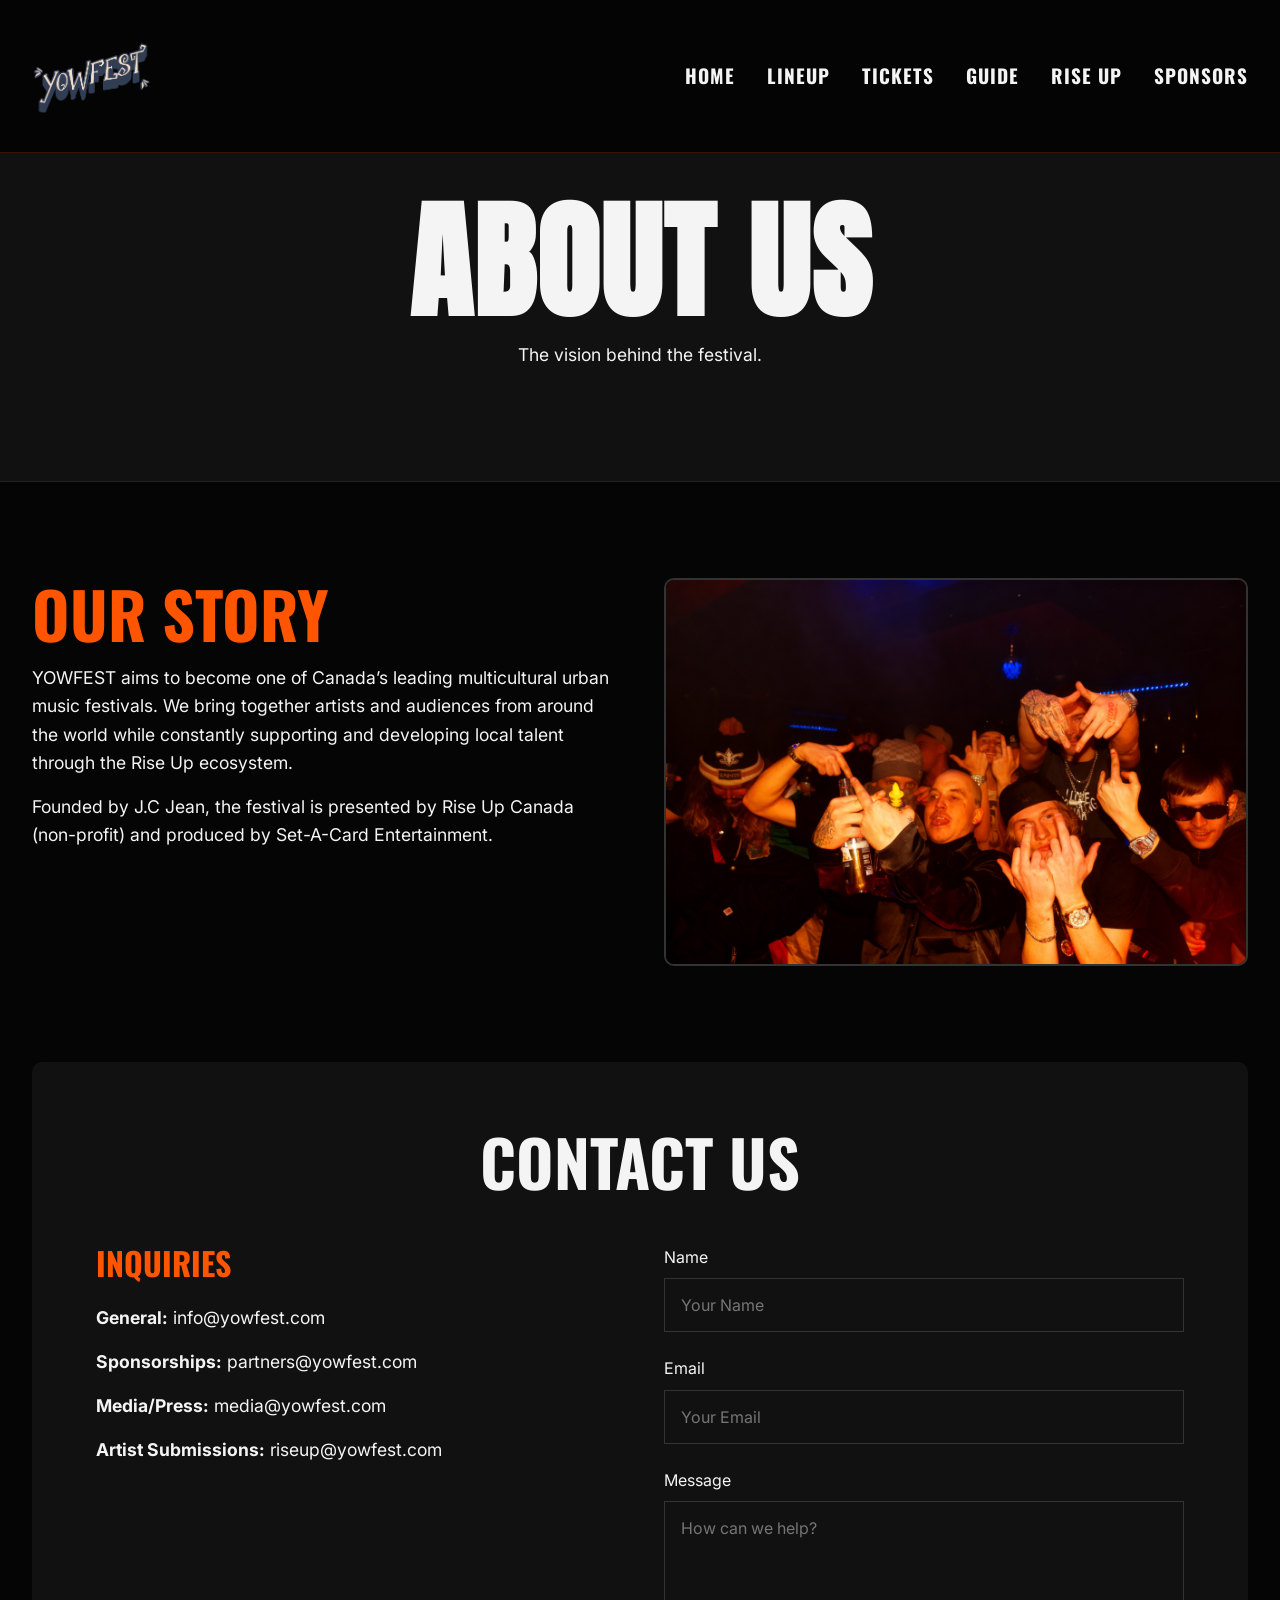
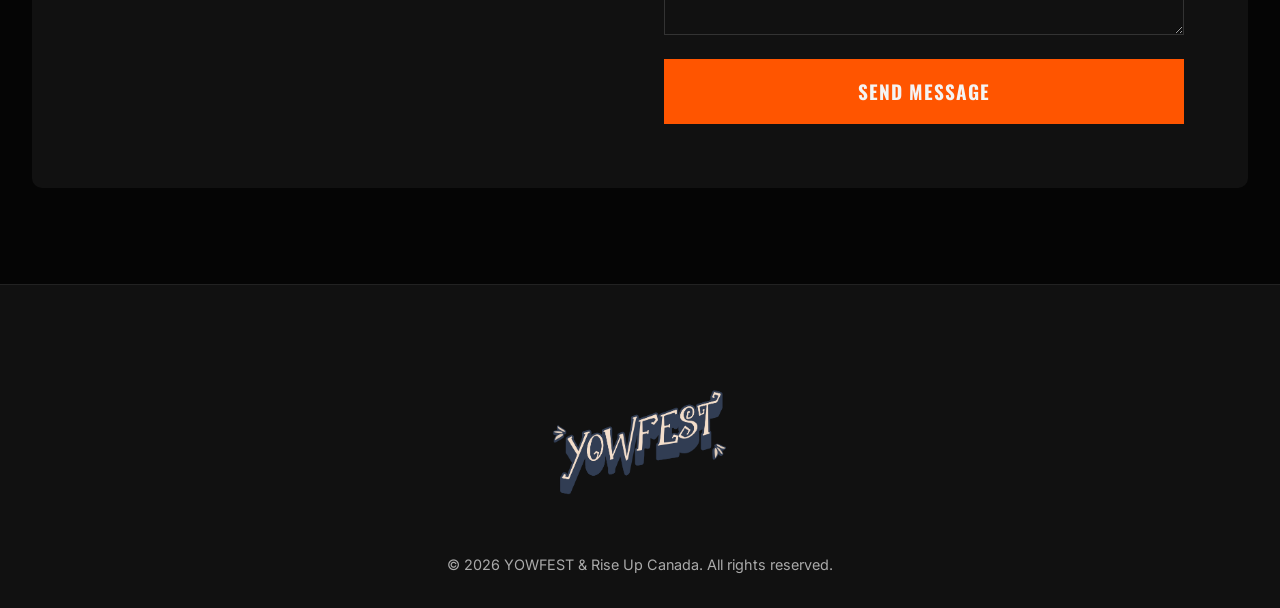
==== about.html @ 02ac7e6c "Initial commit: YOW FEST Website" ====
<!DOCTYPE html>
<html lang="en">
<head>
    <meta charset="UTF-8">
    <meta name="viewport" content="width=device-width, initial-scale=1.0">
    <title>About / Contact | YOW FEST</title>
    <link rel="stylesheet" href="css/styles.css">
    <style>
        .contact-form {
            display: flex;
            flex-direction: column;
            gap: 1.5rem;
        }
        .form-group {
            display: flex;
            flex-direction: column;
            gap: 0.5rem;
        }
        .form-control {
            background: #111;
            border: 1px solid #333;
            color: #fff;
            padding: 1rem;
            font-family: var(--font-body);
            font-size: 1rem;
        }
        .form-control:focus {
            outline: none;
            border-color: var(--color-primary);
        }
    </style>
</head>
<body>

    <nav class="navbar scrolled">
        <div class="navbar-container">
            <a href="index.html" class="logo"><img src="assets/images/logo.png" alt="YOW FEST Logo"></a>
            <button class="nav-toggle">☰</button>
            <div class="nav-links">
                <a href="index.html">Home</a>
                <a href="lineup.html">Lineup</a>
                <a href="tickets.html">Tickets</a>
                <a href="guide.html">Guide</a>
                <a href="riseup.html">Rise Up</a>
                <a href="sponsors.html">Sponsors</a>
            </div>
        </div>
    </nav>

    <header class="page-header">
        <div class="container">
            <h1 class="display">ABOUT US</h1>
            <p>The vision behind the festival.</p>
        </div>
    </header>

    <section class="section">
        <div class="container fade-in">
            <div class="grid-2">
                <div>
                    <h2 style="color: var(--color-primary);">OUR STORY</h2>
                    <p>YOWFEST aims to become one of Canada’s leading multicultural urban music festivals. We bring together artists and audiences from around the world while constantly supporting and developing local talent through the Rise Up ecosystem.</p>
                    <p>Founded by J.C Jean, the festival is presented by Rise Up Canada (non-profit) and produced by Set-A-Card Entertainment.</p>
                </div>
                <div>
                    <img src="assets/images/AIEnhancer_DSC_0022 (2).jpeg" alt="Crowd at YOWFEST" style="border-radius: 10px; border: 2px solid #333;">
                </div>
            </div>

            <div style="margin-top: 6rem; background: var(--color-surface); padding: 4rem; border-radius: 10px;" class="fade-in">
                <h2 style="text-align: center; margin-bottom: 3rem;">CONTACT US</h2>
                <div class="grid-2">
                    <div>
                        <h3 style="margin-bottom: 1.5rem; color: var(--color-primary);">INQUIRIES</h3>
                        <p><strong>General:</strong> info@yowfest.com</p>
                        <p><strong>Sponsorships:</strong> partners@yowfest.com</p>
                        <p><strong>Media/Press:</strong> media@yowfest.com</p>
                        <p><strong>Artist Submissions:</strong> riseup@yowfest.com</p>
                    </div>
                    <div>
                        <form class="contact-form">
                            <div class="form-group">
                                <label>Name</label>
                                <input type="text" class="form-control" placeholder="Your Name">
                            </div>
                            <div class="form-group">
                                <label>Email</label>
                                <input type="email" class="form-control" placeholder="Your Email">
                            </div>
                            <div class="form-group">
                                <label>Message</label>
                                <textarea class="form-control" rows="5" placeholder="How can we help?"></textarea>
                            </div>
                            <button type="button" class="btn" style="width: 100%;">SEND MESSAGE</button>
                        </form>
                    </div>
                </div>
            </div>
        </div>
    </section>

    <!-- Footer -->
    <footer class="footer">
        <div class="container">
            <div class="footer-logo"><img src="assets/images/logo.png" alt="YOW FEST Logo"></div>
            <div class="copyright">
                &copy; 2026 YOWFEST & Rise Up Canada. All rights reserved.
            </div>
        </div>
    </footer>

    <script src="js/main.js"></script>
</body>
</html>
---- css/styles.css ----
@import url('https://fonts.googleapis.com/css2?family=Anton&family=Inter:wght@400;600;900&family=Oswald:wght@500;700&display=swap');

:root {
  --color-bg: #050505;
  --color-surface: #111111;
  --color-primary: #ff5500; /* Intense Orange */
  --color-primary-hover: #e04b00;
  --color-text-main: #f4f4f4;
  --color-text-muted: #aaaaaa;
  
  --font-display: 'Anton', sans-serif;
  --font-heading: 'Oswald', sans-serif;
  --font-body: 'Inter', sans-serif;
}

* {
  box-sizing: border-box;
  margin: 0;
  padding: 0;
}

body {
  background-color: var(--color-bg);
  color: var(--color-text-main);
  font-family: var(--font-body);
  line-height: 1.6;
  overflow-x: hidden;
  -webkit-font-smoothing: antialiased;
}

a {
  color: inherit;
  text-decoration: none;
  transition: color 0.3s ease;
}

ul {
  list-style: none;
}

img, video {
  max-width: 100%;
  display: block;
}

/* Typography Options */
h1, h2, h3, h4, h5, h6 {
  text-transform: uppercase;
  line-height: 1.1;
  margin-bottom: 1rem;
}

h1.display, h2.display {
  font-family: var(--font-display);
  letter-spacing: 2px;
}

h1 { font-size: clamp(3rem, 10vw, 8rem); margin-bottom: 0.5rem; }
h2 { font-family: var(--font-heading); font-size: clamp(2rem, 6vw, 4rem); font-weight: 700; }
h3 { font-family: var(--font-heading); font-size: 2rem; font-weight: 700; color: var(--color-primary); }

p {
  margin-bottom: 1rem;
  font-size: 1.1rem;
}

/* Layout Utilities */
.container {
  max-width: 1400px;
  margin: 0 auto;
  padding: 0 2rem;
}

.section {
  padding: 6rem 0;
}

/* Navbar */
.navbar {
  position: fixed;
  top: 0;
  width: 100%;
  padding: 1.5rem 0;
  z-index: 100;
  display: flex;
  background: transparent;
  transition: background 0.3s ease, padding 0.3s ease;
}

.navbar.scrolled {
  background: rgba(5, 5, 5, 0.95);
  backdrop-filter: blur(10px);
  padding: 1rem 0;
  border-bottom: 1px solid rgba(255, 85, 0, 0.2);
}

.navbar-container {
  display: flex;
  justify-content: space-between;
  align-items: center;
  width: 100%;
  max-width: 1400px;
  margin: 0 auto;
  padding: 0 2rem;
}

.logo {
  display: flex;
  align-items: center;
}

.logo img {
  height: 120px;
  width: auto;
  object-fit: contain;
}

.nav-links {
  display: flex;
  gap: 2rem;
}

.nav-links a {
  font-family: var(--font-heading);
  font-size: 1.2rem;
  font-weight: 700;
  text-transform: uppercase;
  letter-spacing: 1px;
}

.nav-links a:hover,
.nav-links a.active {
  color: var(--color-primary);
}

.nav-toggle {
  display: none;
  font-size: 2rem;
  background: none;
  border: none;
  color: var(--color-text-main);
  cursor: pointer;
}

/* Buttons */
.btn {
  display: inline-block;
  font-family: var(--font-heading);
  font-weight: 700;
  text-transform: uppercase;
  font-size: 1.2rem;
  padding: 1rem 3rem;
  color: var(--color-text-main);
  background: var(--color-primary);
  border: 2px solid var(--color-primary);
  transition: all 0.3s ease;
  cursor: pointer;
  letter-spacing: 1px;
}

.btn:hover {
  background: transparent;
  color: var(--color-primary);
  transform: translateY(-3px);
  box-shadow: 0 10px 20px rgba(255, 85, 0, 0.2);
}

.btn-outline {
  background: transparent;
  border: 2px solid var(--color-text-main);
}

.btn-outline:hover {
  background: var(--color-text-main);
  color: var(--color-bg);
  border-color: var(--color-text-main);
  box-shadow: none;
}

/* Hero Section */
.hero {
  position: relative;
  height: 100vh;
  min-height: 700px;
  display: flex;
  align-items: center;
  justify-content: center;
  text-align: center;
  overflow: hidden;
}

.hero-video {
  position: absolute;
  top: 50%;
  left: 50%;
  min-width: 100%;
  min-height: 100%;
  width: auto;
  height: auto;
  transform: translate(-50%, -50%);
  object-fit: cover;
  z-index: -2;
}

.hero-overlay {
  position: absolute;
  top: 0;
  left: 0;
  width: 100%;
  height: 100%;
  background: linear-gradient(to bottom, rgba(5,5,5,0.4) 0%, rgba(5,5,5,0.8) 100%);
  z-index: -1;
}

.hero-content {
  z-index: 1;
  padding: 0 2rem;
  max-width: 1000px;
}

.hero-date {
  font-family: var(--font-heading);
  font-size: 1.5rem;
  color: var(--color-primary);
  font-weight: 700;
  margin-bottom: 2rem;
  letter-spacing: 2px;
}

.hero-tagline {
  font-size: 1.5rem;
  font-weight: 600;
  margin: 1.5rem 0 3rem;
  text-transform: uppercase;
  letter-spacing: 1px;
}

.hero-actions {
  display: flex;
  gap: 1.5rem;
  justify-content: center;
}

/* Footer */
.footer {
  background: var(--color-surface);
  padding: 4rem 0 2rem;
  border-top: 1px solid #222;
  text-align: center;
}

.footer-logo {
  display: flex;
  justify-content: center;
  align-items: center;
  margin-bottom: 1.5rem;
}

.footer-logo img {
  height: 180px;
  width: auto;
  object-fit: contain;
}

.social-links {
  display: flex;
  justify-content: center;
  gap: 1.5rem;
  margin-bottom: 2rem;
}

.social-links a {
  font-size: 1.5rem;
}

.social-links a:hover {
  color: var(--color-primary);
}

.footer-nav {
  display: flex;
  justify-content: center;
  flex-wrap: wrap;
  gap: 1.5rem;
  margin-bottom: 2rem;
}

.footer-nav a {
  font-family: var(--font-heading);
  text-transform: uppercase;
  font-size: 1rem;
}

.footer-nav a:hover {
  color: var(--color-primary);
}

.copyright {
  color: var(--color-text-muted);
  font-size: 0.9rem;
}

/* Mobile Responsiveness */
@media (max-width: 768px) {
  .nav-links {
    position: fixed;
    top: 0;
    right: -100%;
    width: 100vw;
    height: 100vh;
    background: var(--color-bg);
    flex-direction: column;
    justify-content: center;
    align-items: center;
    transition: right 0.3s ease;
  }
  
  .nav-links.active {
    right: 0;
  }

  .nav-links a {
    font-size: 2rem;
  }

  .nav-toggle {
    display: block;
    z-index: 1000;
  }

  .hero-actions {
    flex-direction: column;
    align-items: center;
  }

  .btn {
    width: 100%;
    max-width: 300px;
  }
}

/* Shared Inner Page Header */
.page-header {
  padding: 12rem 0 6rem;
  background: var(--color-surface);
  text-align: center;
  border-bottom: 1px solid #222;
}

/* Utility Grids */
.grid-2 {
  display: grid;
  grid-template-columns: 1fr 1fr;
  gap: 3rem;
}
.grid-3 {
  display: grid;
  grid-template-columns: repeat(3, 1fr);
  gap: 2rem;
}

@media (max-width: 900px) {
  .grid-2, .grid-3 {
    grid-template-columns: 1fr;
  }
}

/* Animations */
.fade-in {
  opacity: 0;
  transform: translateY(30px);
  transition: opacity 0.6s ease, transform 0.6s ease;
}

.fade-in.visible {
  opacity: 1;
  transform: translateY(0);
}
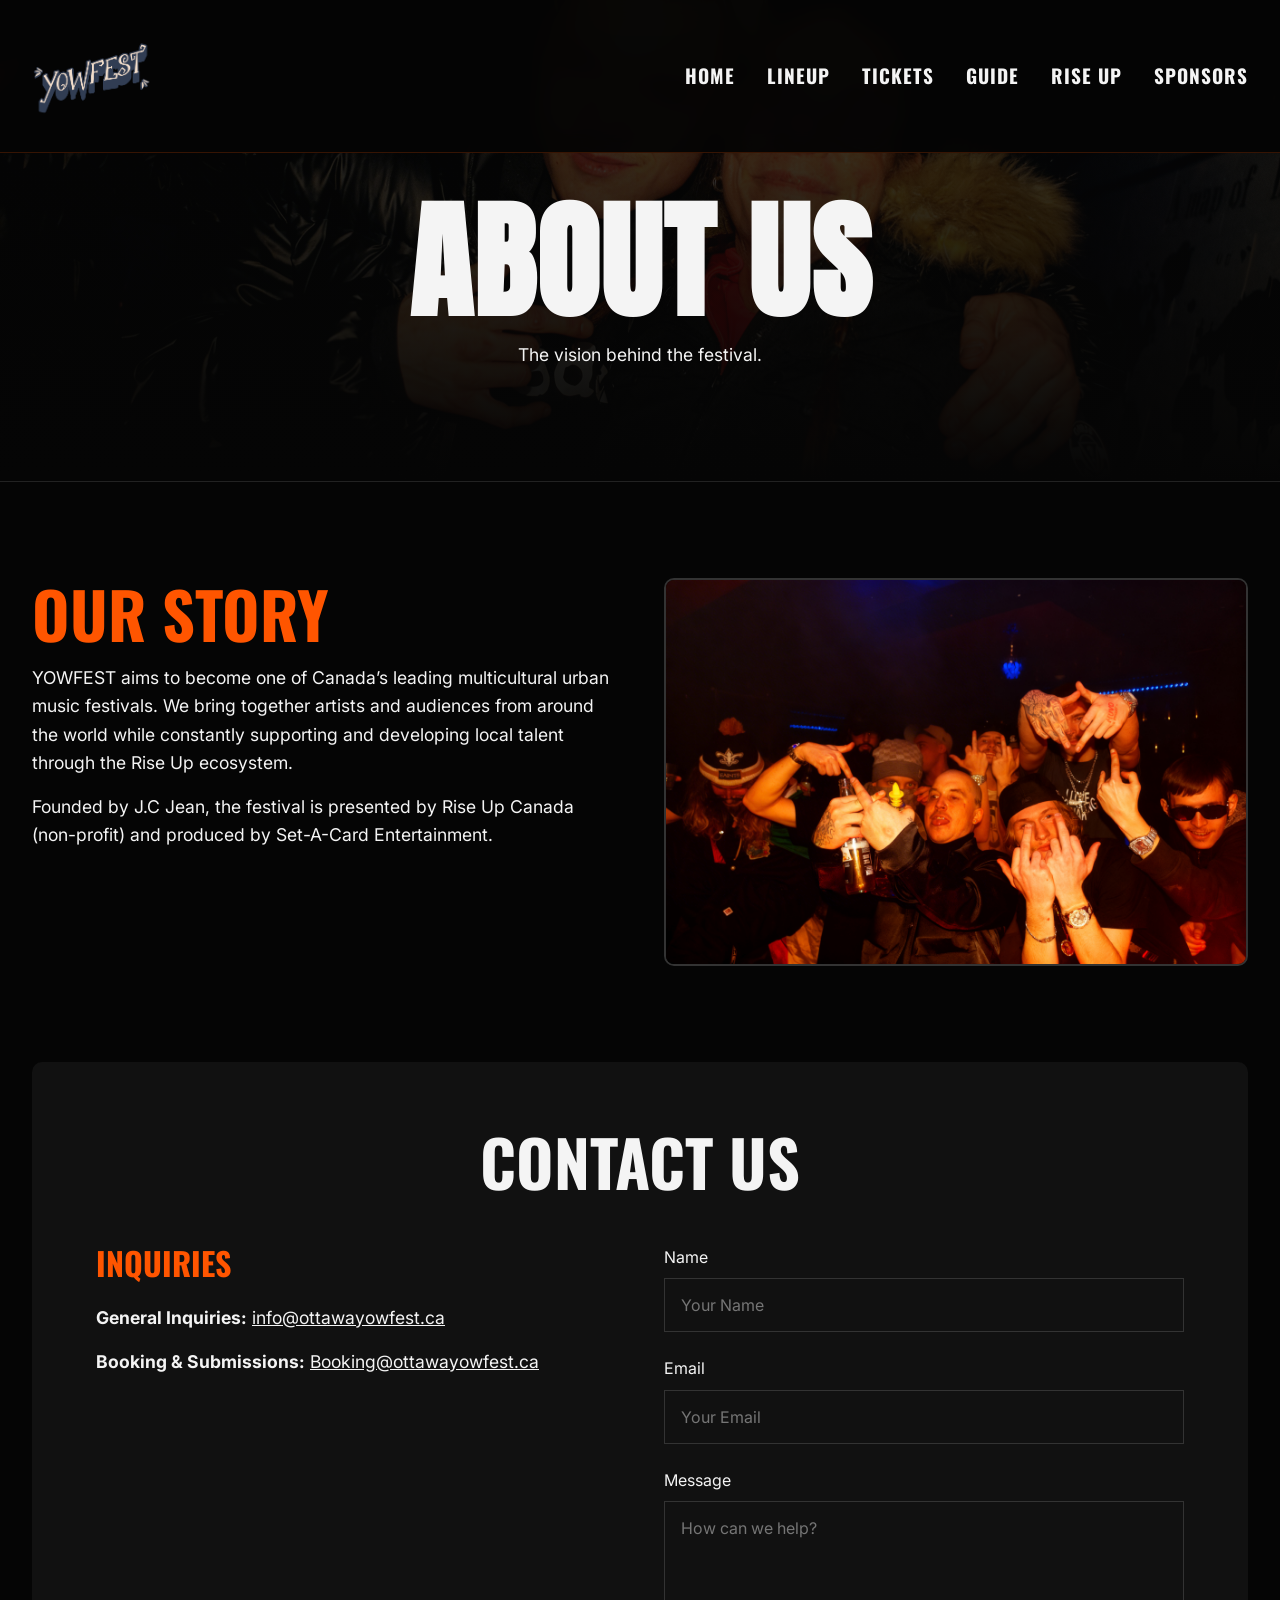
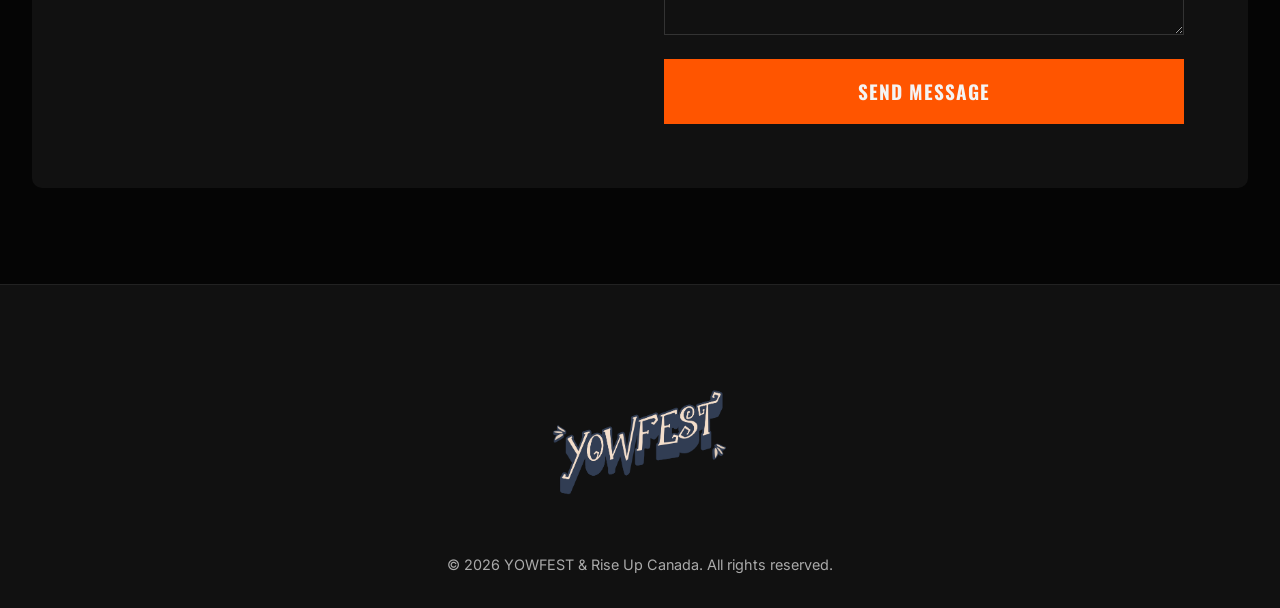
==== commit 24f6bdd8: "Update contact emails on about page" ====
--- a/about.html
+++ b/about.html
@@ -72,10 +72,8 @@
                 <div class="grid-2">
                     <div>
                         <h3 style="margin-bottom: 1.5rem; color: var(--color-primary);">INQUIRIES</h3>
-                        <p><strong>General:</strong> info@yowfest.com</p>
-                        <p><strong>Sponsorships:</strong> partners@yowfest.com</p>
-                        <p><strong>Media/Press:</strong> media@yowfest.com</p>
-                        <p><strong>Artist Submissions:</strong> riseup@yowfest.com</p>
+                        <p><strong>General Inquiries:</strong> <a href="mailto:info@ottawayowfest.ca" style="color: var(--color-text-main); text-decoration: underline;">info@ottawayowfest.ca</a></p>
+                        <p><strong>Booking & Submissions:</strong> <a href="mailto:Booking@ottawayowfest.ca" style="color: var(--color-text-main); text-decoration: underline;">Booking@ottawayowfest.ca</a></p>
                     </div>
                     <div>
                         <form class="contact-form">
--- a/css/styles.css
+++ b/css/styles.css
@@ -24,7 +24,6 @@
   color: var(--color-text-main);
   font-family: var(--font-body);
   line-height: 1.6;
-  overflow-x: hidden;
   -webkit-font-smoothing: antialiased;
 }
 
@@ -342,7 +341,7 @@
 /* Shared Inner Page Header */
 .page-header {
   padding: 12rem 0 6rem;
-  background: var(--color-surface);
+  background: linear-gradient(rgba(5,5,5,0.7), rgba(5,5,5,1)), url('../assets/images/header-bg.jpeg') center/cover no-repeat;
   text-align: center;
   border-bottom: 1px solid #222;
 }
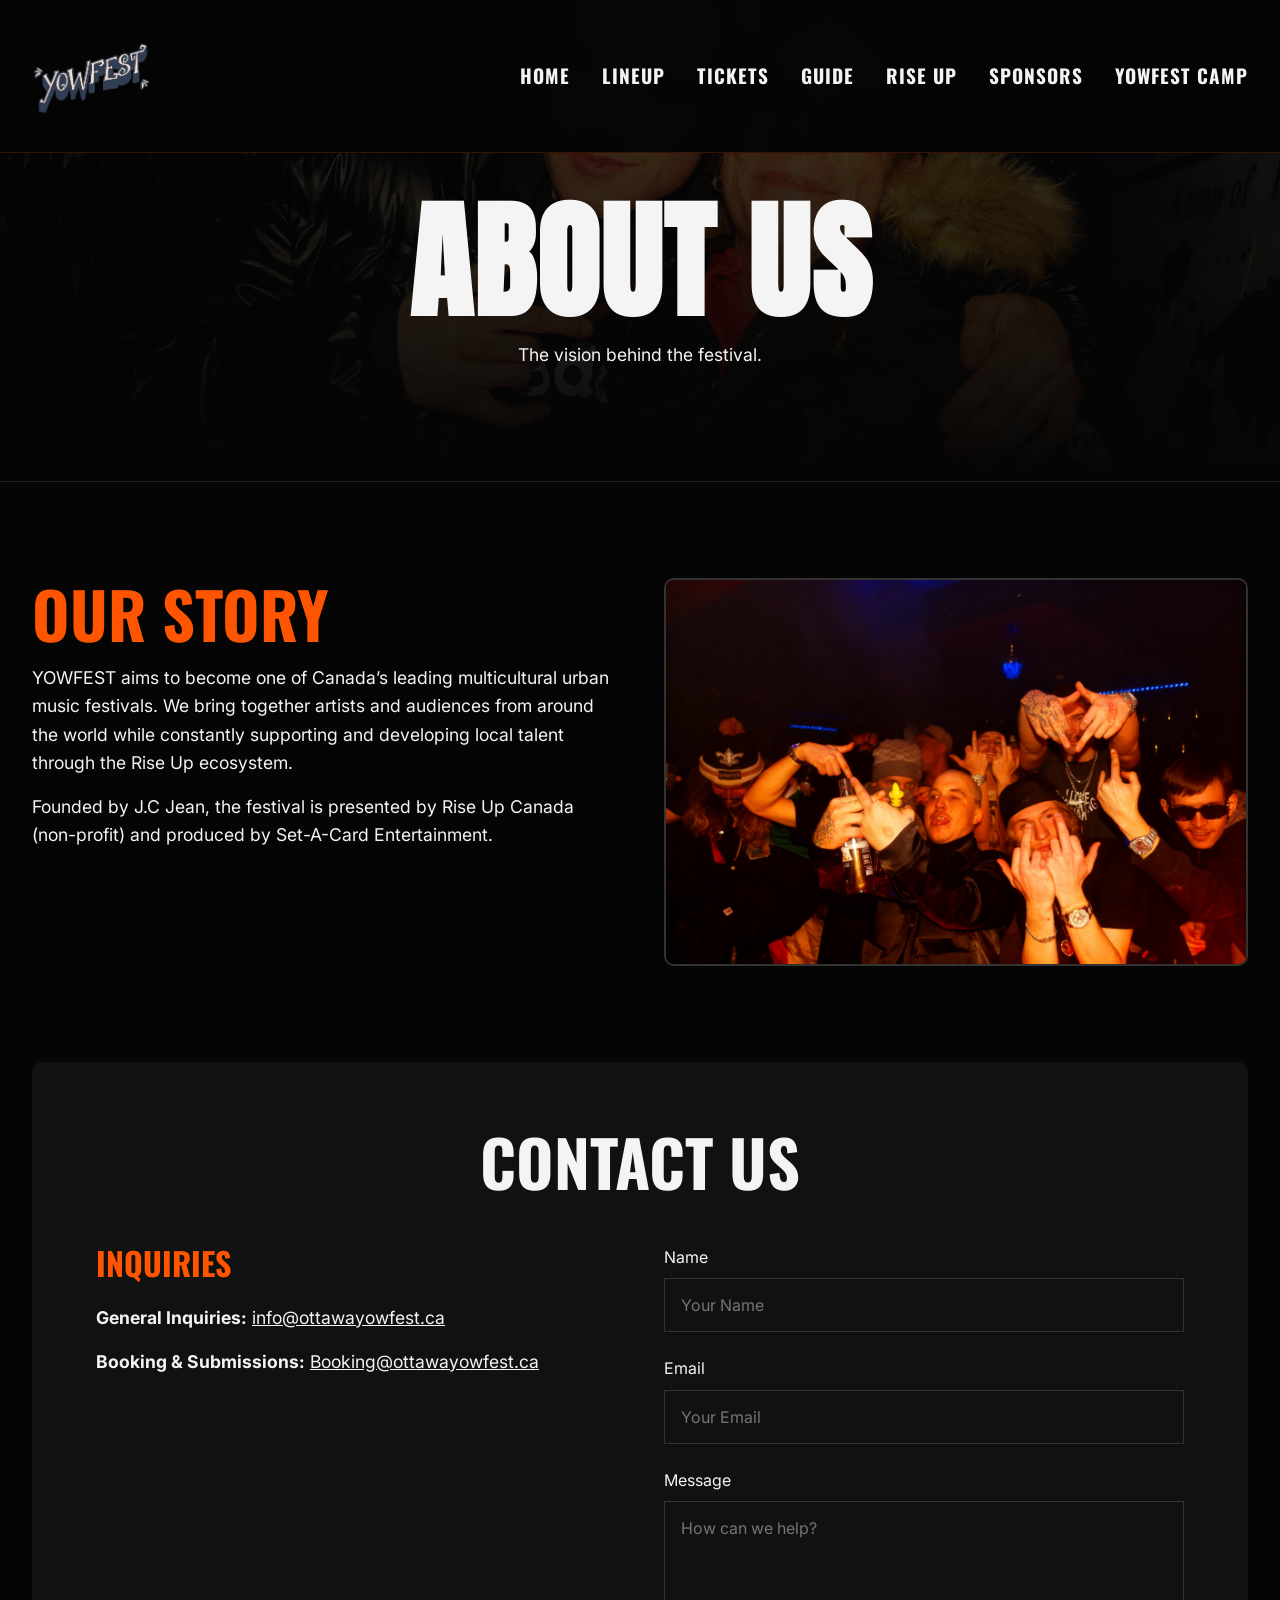
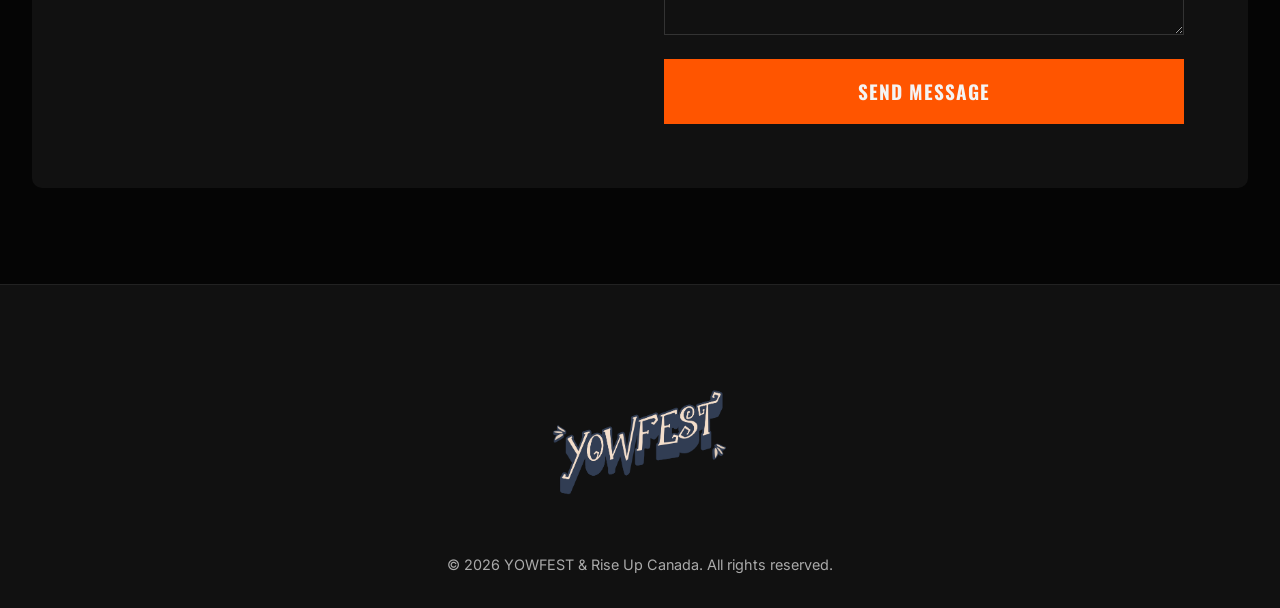
==== commit cfbef40b: "Update Erin B poster with official Sept 18 poster and complete site-wide SEO & navbar polish" ====
--- a/about.html
+++ b/about.html
@@ -3,7 +3,13 @@
 <head>
     <meta charset="UTF-8">
     <meta name="viewport" content="width=device-width, initial-scale=1.0">
-    <title>About / Contact | YOW FEST</title>
+    <title>About & Contact | YOWFEST 2026 Ottawa Music Festival</title>
+    <meta name="description" content="Learn about YOWFEST 2026, Ottawa's multicultural urban music festival. Contact us for booking, partnerships, and media inquiries.">
+    <link rel="canonical" href="https://ottawayowfest.ca/about.html">
+    <meta property="og:title" content="About & Contact | YOWFEST 2026 Ottawa">
+    <meta property="og:description" content="Learn about YOWFEST and get in touch. Ottawa's multicultural music festival — September 18-19, 2026.">
+    <meta property="og:url" content="https://ottawayowfest.ca/about.html">
+    <meta property="og:image" content="https://ottawayowfest.ca/assets/images/logo.png">
     <link rel="stylesheet" href="css/styles.css">
     <style>
         .contact-form {
@@ -43,6 +49,7 @@
                 <a href="guide.html">Guide</a>
                 <a href="riseup.html">Rise Up</a>
                 <a href="sponsors.html">Sponsors</a>
+                <a href="yowcamp.html">YOWFEST CAMP</a>
             </div>
         </div>
     </nav>
